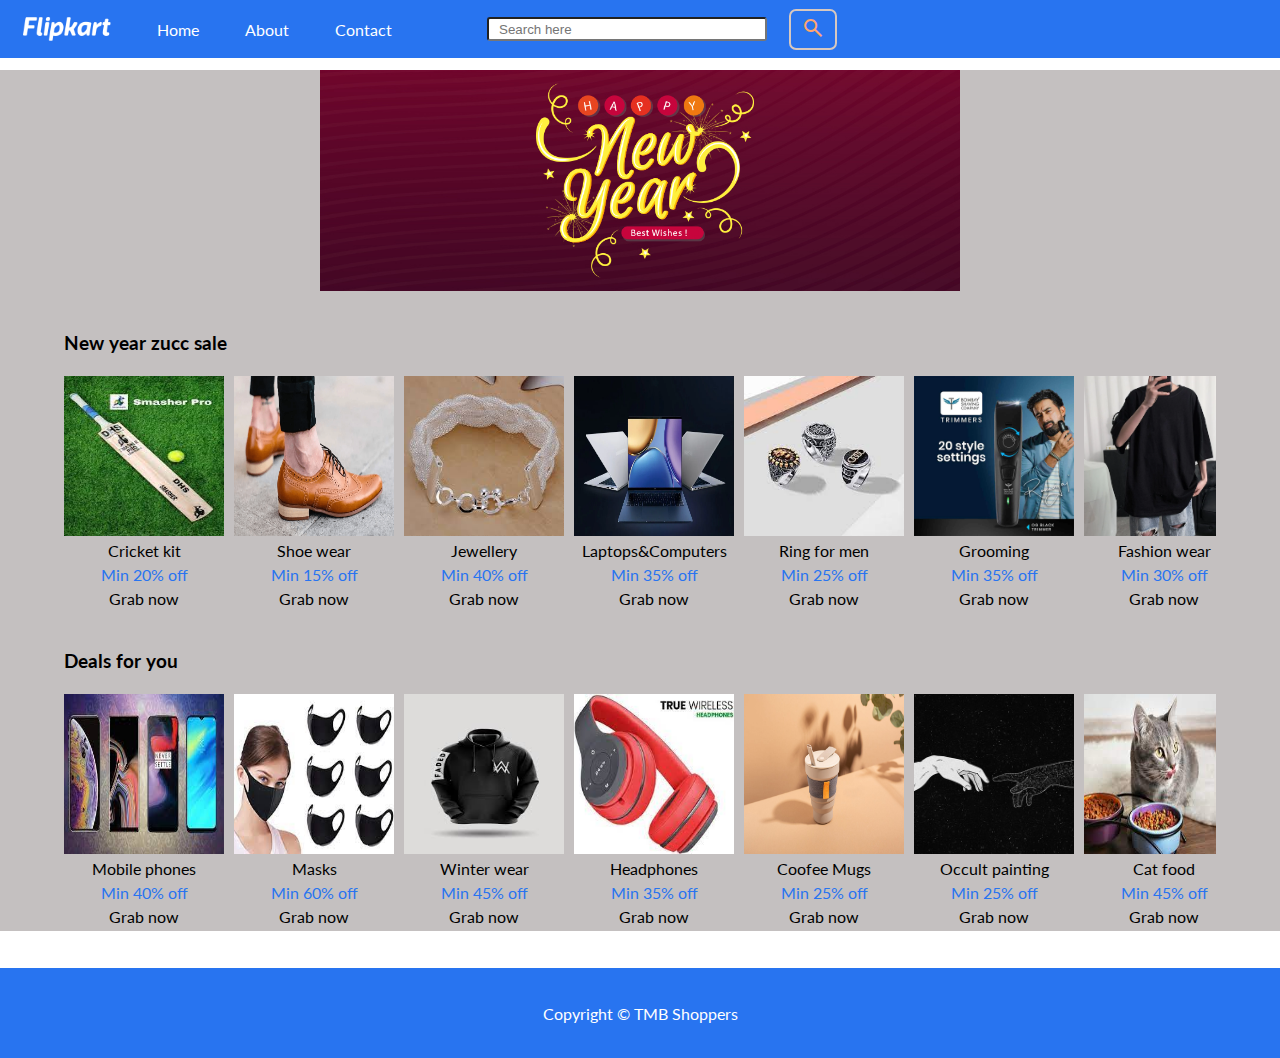
==== index.html @ 9178272a "flipkart clone" ====
<!DOCTYPE html>
<html lang="en">

<head>
    <meta charset="UTF-8">
    <meta http-equiv="X-UA-Compatible" content="IE=edge">
    <meta name="viewport" content="width=device-width, initial-scale=1.0">
    <title>TMB Shoppers</title>
    <link rel="stylesheet" href="css/style.css">
    <link rel="stylesheet" href="css/utils.css">
    <link rel="stylesheet" href="css/responsive.css">
    <link rel="stylesheet"
        href="https://fonts.googleapis.com/css2?family=Material+Symbols+Outlined:opsz,wght,FILL,GRAD@48,400,0,0" />
</head>

<body>
    <header>
        <nav>
            <div class="logo">
                <img src="logo.png" alt="img">
            </div>
            <ul>
                <li><a href="home.html">Home</a></li>
                <li><a href="about.html">About</a></li>
                <li><a href="contact.html">Contact</a></li>
            </ul>
            <div class="search">
                <input type="text" name="" id="" placeholder="Search here">
                <button>
                    <span class="material-symbols-outlined">search</span>
                </button>
            </div>
        </nav>
    </header>
    <main>
        <div class="container">
            <div class="slider">
                <img src="new-year-banner-new.jpg" alt="img--loading" width="650px">
            </div>
            <div class="card">
                <h3 class="my-2">New year zucc sale</h3>
                <div class="cards">
                    <div class="card-item">
                        <img src="bat.jpg" alt="img img--loading" width="160px" height="160px">
                        <div class="lines">
                            <p class="text-centre my-1">Cricket kit</p>
                            <p class="text-centre my-1 discount-color">Min 20% off</p>
                            <p class="text-centre my-1">Grab now</p>
                        </div>
                    </div>
                    <div class="card-item">
                        <img src="shoe.png" alt="img img--loading" width="160px" height="160px">
                        <div class="lines">
                            <p class="text-centre my-1">Shoe wear</p>
                            <p class="text-centre my-1 discount-color">Min 15% off</p>
                            <p class="text-centre my-1">Grab now</p>
                        </div>
                    </div>
                    <div class="card-item">
                        <img src="bracelet.jpg" alt="img img--loading" width="160px" height="160px">
                        <div class="lines">
                            <p class="text-centre my-1">Jewellery</p>
                            <p class="text-centre my-1 discount-color">Min 40% off</p>
                            <p class="text-centre my-1">Grab now</p>
                        </div>
                    </div>
                    <div class="card-item">
                        <img src="laptop.webp" alt="img img--loading" width="160px" height="160px">
                        <div class="lines">
                            <p class="text-centre my-1">Laptops&Computers</p>
                            <p class="text-centre my-1 discount-color">Min 35% off</p>
                            <p class="text-centre my-1">Grab now</p>
                        </div>
                    </div>
                    <div class="card-item">
                        <img src="ring.jpg" alt="img img--loading" width="160px" height="160px">
                        <div class="lines">
                            <p class="text-centre my-1">Ring for men</p>
                            <p class="text-centre my-1 discount-color">Min 25% off</p>
                            <p class="text-centre my-1">Grab now</p>
                        </div>
                    </div>
                    <div class="card-item">
                        <img src="trimmer.webp" alt="img img--loading" width="160px" height="160px">
                        <div class="lines">
                            <p class="text-centre my-1">Grooming</p>
                            <p class="text-centre my-1 discount-color">Min 35% off</p>
                            <p class="text-centre my-1">Grab now</p>
                        </div>
                    </div>
                    <div class="card-item">
                        <img src="baggy-tshirt.webp" alt="img img--loading" width="160px" height="160px">
                        <div class="lines">
                            <p class="text-centre my-1">Fashion wear</p>
                            <p class="text-centre my-1 discount-color">Min 30% off</p>
                            <p class="text-centre my-1">Grab now</p>
                        </div>
                    </div>
                    <div class="card-item">
                        <img src="bags.webp" alt="img img--loading" width="160px" height="160px">
                        <div class="lines">
                            <p class="text-centre my-1">Bags</p>
                            <p class="text-centre my-1 discount-color">Min 35% off</p>
                            <p class="text-centre my-1">Grab now</p>
                        </div>
                    </div>
                    <div class="card-item">
                        <img src="street-wear.webp" alt="img img--loading" width="160px" height="160px">
                        <div class="lines">
                            <p class="text-centre my-1">Street Wear wear</p>
                            <p class="text-centre my-1 discount-color">Min 40% off</p>
                            <p class="text-centre my-1">Grab now</p>
                        </div>
                    </div>
                </div>
            </div>
            <div class="card">
                <h3 class="my-2">Deals for you</h3>
                <div class="cards">
                    <div class="card-item">
                        <img src="phone.jpg" alt="img img--loading" width="160px" height="160px">
                        <div class="lines">
                            <p class="text-centre my-1">Mobile phones</p>
                            <p class="text-centre my-1 discount-color">Min 40% off</p>
                            <p class="text-centre my-1">Grab now</p>
                        </div>
                    </div>
                    <div class="card-item">
                        <img src="masks.jpg" alt="img img--loading" width="160px" height="160px">
                        <div class="lines">
                            <p class="text-centre my-1">Masks</p>
                            <p class="text-centre my-1 discount-color">Min 60% off</p>
                            <p class="text-centre my-1">Grab now</p>
                        </div>
                    </div>
                    <div class="card-item">
                        <img src="hoodie.jpg" alt="img img--loading" width="160px" height="160px">
                        <div class="lines">
                            <p class="text-centre my-1">Winter wear</p>
                            <p class="text-centre my-1 discount-color">Min 45% off</p>
                            <p class="text-centre my-1">Grab now</p>
                        </div>
                    </div>
                    <div class="card-item">
                        <img src="headphn.jpg" alt="img img--loading" width="160px" height="160px">
                        <div class="lines">
                            <p class="text-centre my-1">Headphones</p>
                            <p class="text-centre my-1 discount-color">Min 35% off</p>
                            <p class="text-centre my-1">Grab now</p>
                        </div>
                    </div>
                    <div class="card-item">
                        <img src="coofee-mug.jpeg" alt="img img--loading" width="160px" height="160px">
                        <div class="lines">
                            <p class="text-centre my-1">Coofee Mugs</p>
                            <p class="text-centre my-1 discount-color">Min 25% off</p>
                            <p class="text-centre my-1">Grab now</p>
                        </div>
                    </div>
                    <div class="card-item">
                        <img src="painting.jpg" alt="img img--loading" width="160px" height="160px">
                        <div class="lines">
                            <p class="text-centre my-1">Occult painting</p>
                            <p class="text-centre my-1 discount-color">Min 25% off</p>
                            <p class="text-centre my-1">Grab now</p>
                        </div>
                    </div>
                    <div class="card-item">
                        <img src="cat-food.jpg" alt="img img--loading" width="160px" height="160px">
                        <div class="lines">
                            <p class="text-centre my-1">Cat food</p>
                            <p class="text-centre my-1 discount-color">Min 45% off</p>
                            <p class="text-centre my-1">Grab now</p>
                        </div>
                    </div>
                    <div class="card-item">
                        <img src="women-wear.avif" alt="img img--loading" width="160px" height="160px">
                        <div class="lines">
                            <p class="text-centre my-1">Women Wear</p>
                            <p class="text-centre my-1 discount-color">Min 30% off</p>
                            <p class="text-centre my-1">Grab now</p>
                        </div>
                    </div>
                    <div class="card-item">
                        <img src="loreal.jpg" alt="img img--loading" width="160px" height="160px">
                        <div class="lines">
                            <p class="text-centre my-1">Hair Products</p>
                            <p class="text-centre my-1 discount-color">Min 45% off</p>
                            <p class="text-centre my-1">Grab now</p>
                        </div>
                    </div>
                </div>
            </div>
        </div>
    </main>
    <footer class="flex-all-centre">
        <p>Copyright &copy; TMB Shoppers</p>
    </footer>
</body>

</html>
---- css/style.css ----
@import url('https://fonts.googleapis.com/css2?family=Lato:wght@300&display=swap');

:root {
    --main-bg-color: #2874f0;
}

* {
    margin: 0;
    padding: 0;
}

/* .material-symbols-outlined {
    font-variation-settings:
        'FILL' 0,
        'wght' 400,
        'GRAD' 0,
        'opsz' 48
} */

header {
    background-color: var(--main-bg-color);
    font-family: 'Lato', sans-serif;
}

nav {
    display: flex;
}

.logo {
    display: flex;
    align-items: center;
}

.logo img {
    width: 88px;
    padding: 0 23px;
}

nav ul {
    height: 58px;
    display: flex;
    justify-content: flex-start;
    align-items: center;
}

nav ul li {
    list-style: none;
    padding: 0 23px;

}

nav ul li a {
    color: white;
    text-decoration: none;
}

nav ul li a:hover {
    color: gold;
    font-weight: bold;
}

.search {
    display: flex;
    align-items: center;
}

.search input {
    width: 20vw;
    height: 20px;
    border-radius: 3px;
    margin: 0 22px 0 72px;
    padding: 0 10px;
}


.container {
    min-height: calc(100vh - 58px - 10vh);
    background-color: #c4c0c0;
}

.slider {
    width: 50vw;
    margin: 12px auto;
    overflow: hidden;
}

.card {
    max-width: 90vw;
    margin: 37px auto;
    /* background-color: #2874f0; */
    font-family: 'Lato', sans-serif;
}

.cards{
    display: flex;
    gap: 10px;
    flex-direction: row;
    overflow: scroll;
}

.card-item{
    display: inline-flex;
    justify-content: center;
    flex-direction: column;
}

footer {
    height: 10vh;
    background-color: var(--main-bg-color);
    color: white;
    font-family: 'Lato', sans-serif;
}
---- css/utils.css ----
.flex-all-centre{
    display: flex;
    justify-content: center;
    align-items: center;
}

header nav div button{
    padding:5px 10px ;
    background-color: var(--main-bg-color);
    color: #ffa56f;
    border: 2px solid #d7c8c0;
    border-radius: 7px;
    cursor: pointer;
}

.discount-color{
    color:  #2874f0;
}

.my-1{
    margin: 5px;
}

.my-2{
    margin: 22px 0;
}

.text-centre{
    text-align: center;
}
---- css/responsive.css ----
@media screen and (max-width:640px) {
    nav {
        flex-direction: column;
    }

    .slider{
        height: 20vh;
    }

    .logo {
        justify-content: center;
        margin: 12px 0;
    }

    nav ul {
        justify-content: center;
        height: 35px;
    }

    .search {
        justify-content: center;
    }

    .search input {
        margin: 12px 16px;
    }

    .card-item img{
        width: 140px;
    }
}
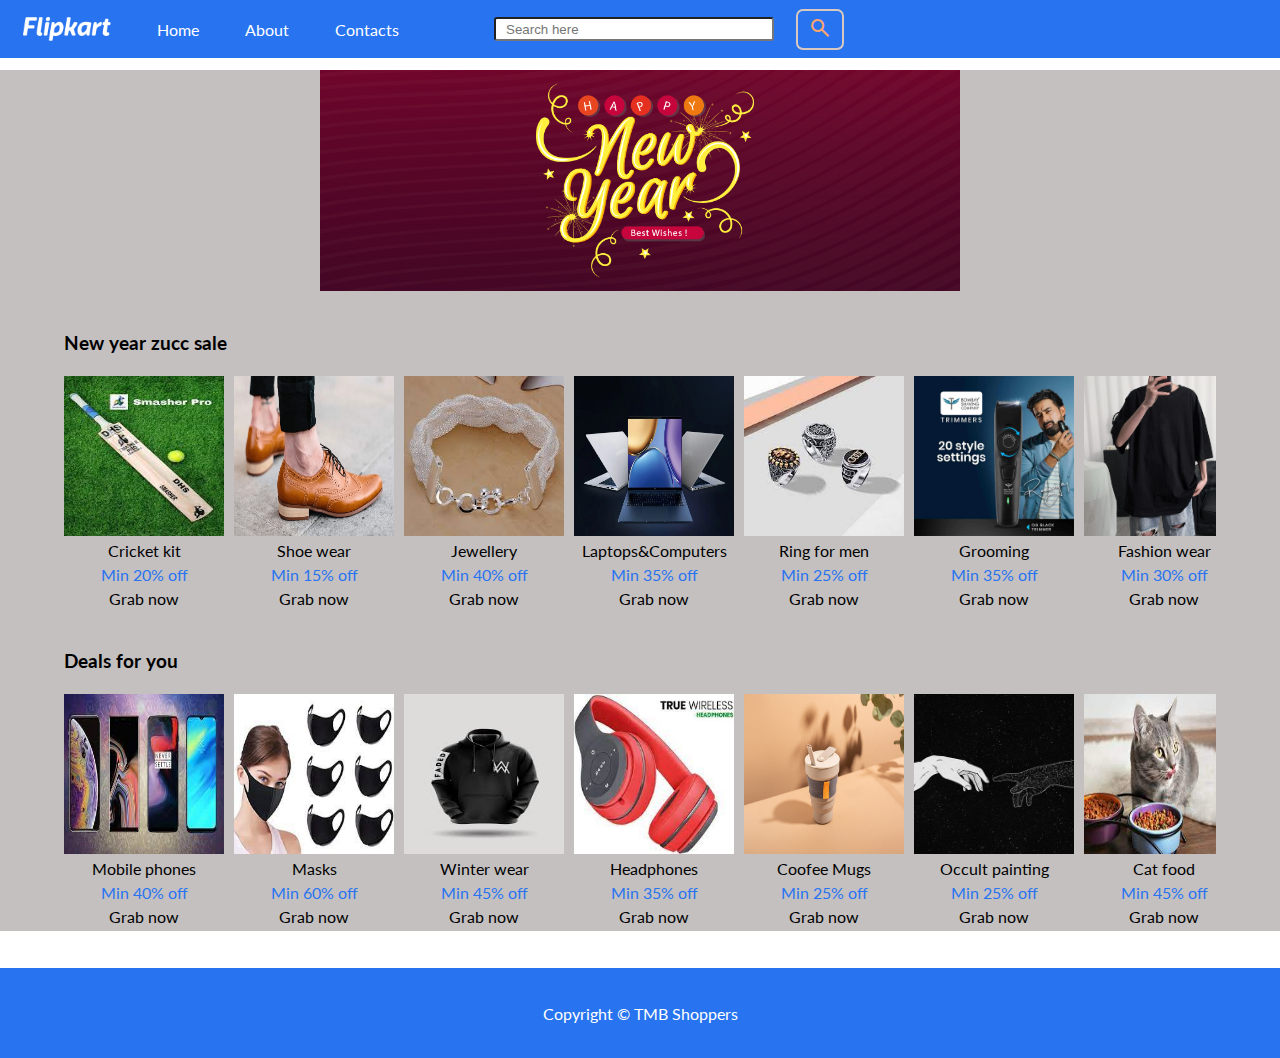
==== commit d4d5107d: "name update" ====
--- a/index.html
+++ b/index.html
@@ -22,7 +22,7 @@
             <ul>
                 <li><a href="home.html">Home</a></li>
                 <li><a href="about.html">About</a></li>
-                <li><a href="contact.html">Contact</a></li>
+                <li><a href="contact.html">Contacts</a></li>
             </ul>
             <div class="search">
                 <input type="text" name="" id="" placeholder="Search here">
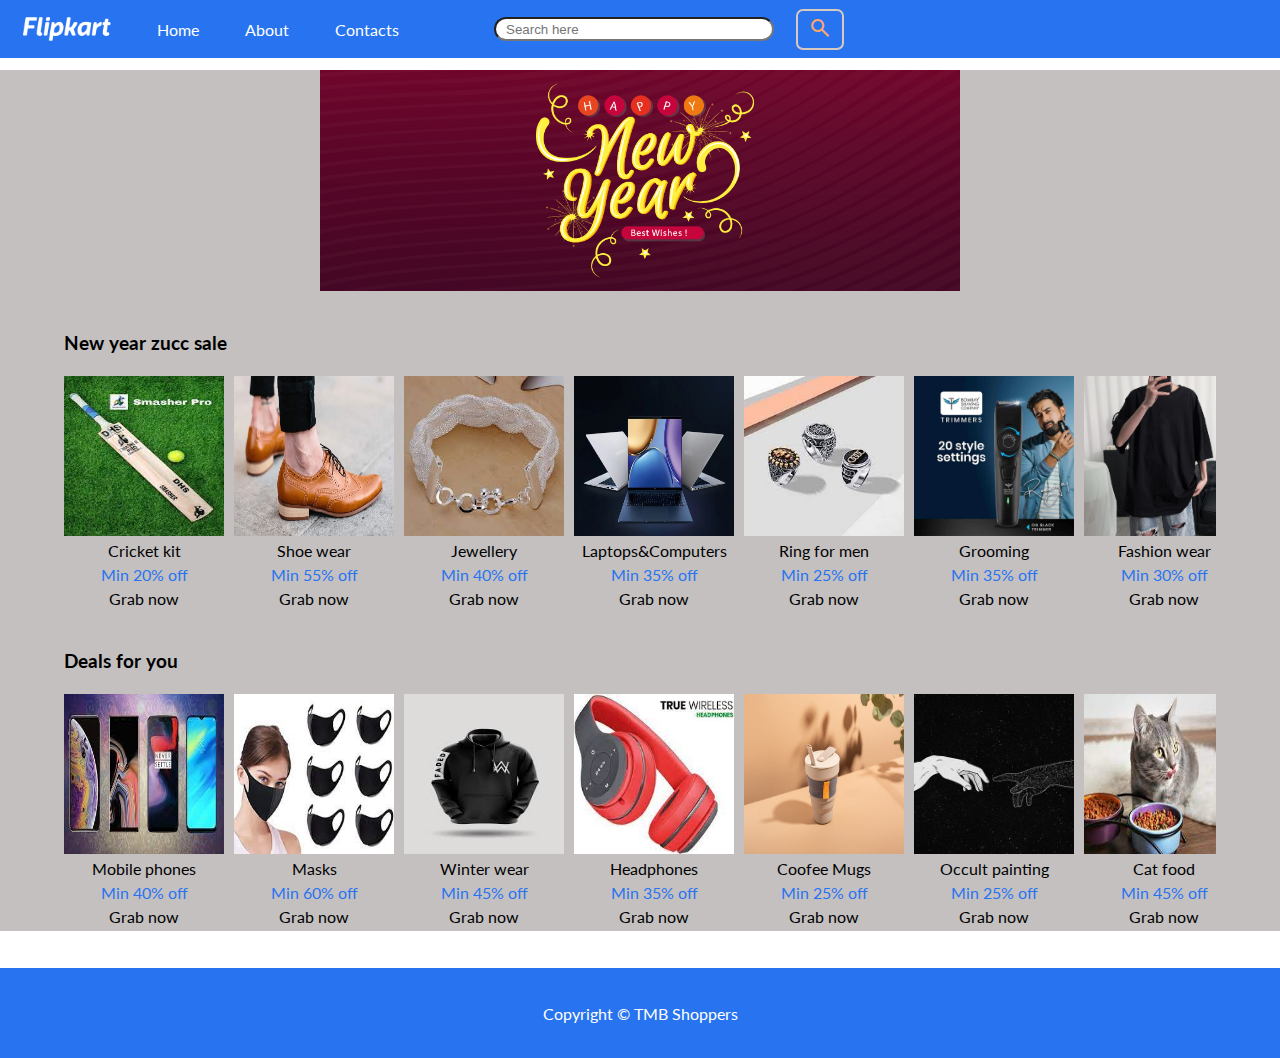
==== commit 92b8f4f4: "css update" ====
--- a/index.html
+++ b/index.html
@@ -52,7 +52,7 @@
                         <img src="shoe.png" alt="img img--loading" width="160px" height="160px">
                         <div class="lines">
                             <p class="text-centre my-1">Shoe wear</p>
-                            <p class="text-centre my-1 discount-color">Min 15% off</p>
+                            <p class="text-centre my-1 discount-color">Min 55% off</p>
                             <p class="text-centre my-1">Grab now</p>
                         </div>
                     </div>
--- a/css/style.css
+++ b/css/style.css
@@ -67,7 +67,7 @@
 .search input {
     width: 20vw;
     height: 20px;
-    border-radius: 3px;
+    border-radius: 13px;
     margin: 0 22px 0 72px;
     padding: 0 10px;
 }
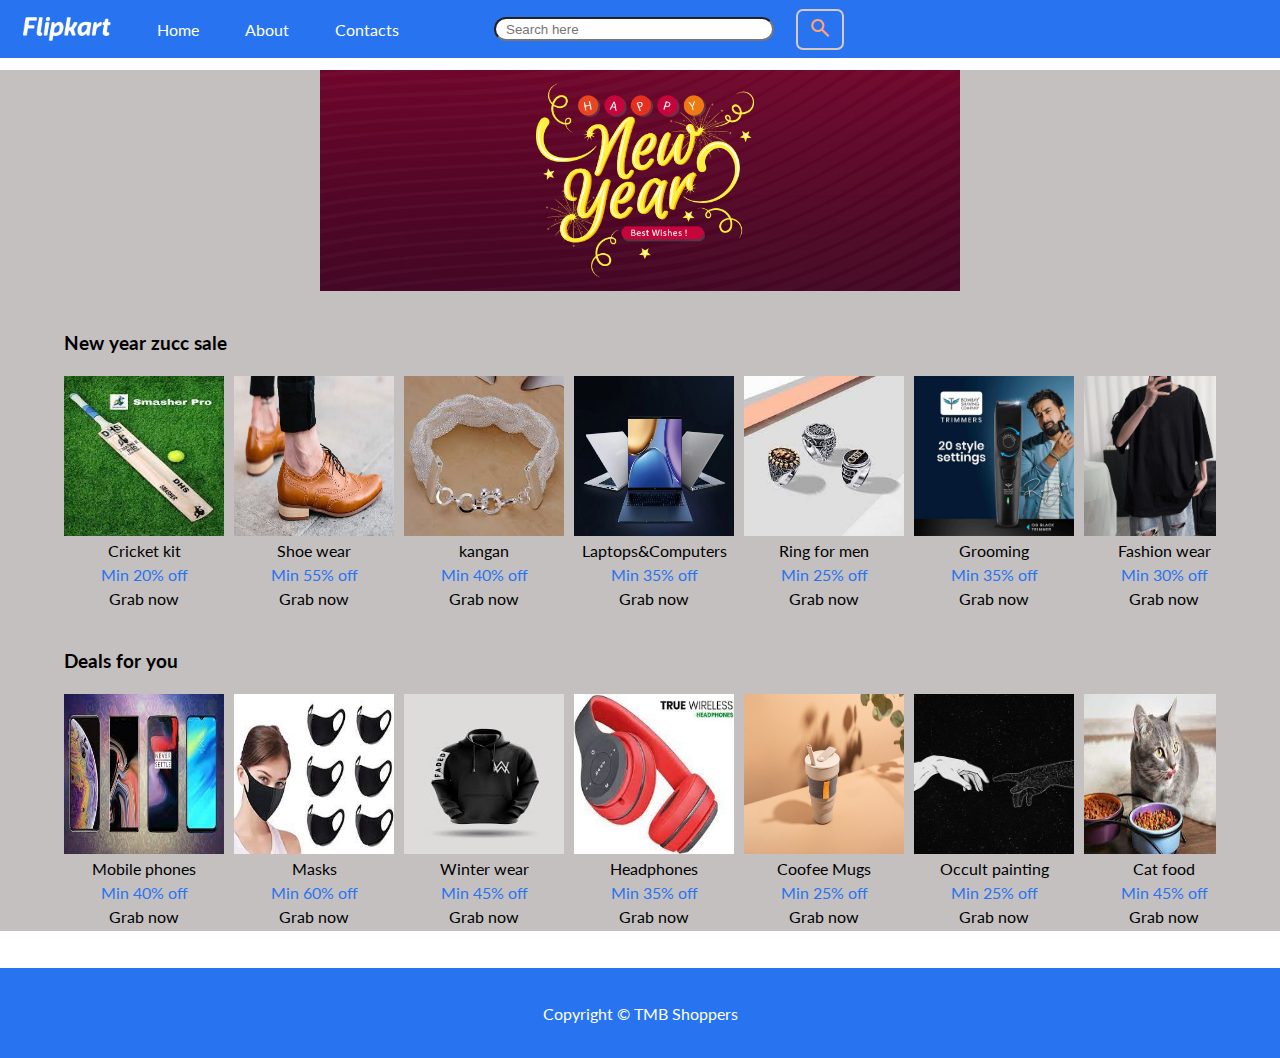
==== commit ba367d1c: "Your commit message" ====
--- a/index.html
+++ b/index.html
@@ -59,7 +59,7 @@
                     <div class="card-item">
                         <img src="bracelet.jpg" alt="img img--loading" width="160px" height="160px">
                         <div class="lines">
-                            <p class="text-centre my-1">Jewellery</p>
+                            <p class="text-centre my-1">kangan</p>
                             <p class="text-centre my-1 discount-color">Min 40% off</p>
                             <p class="text-centre my-1">Grab now</p>
                         </div>
